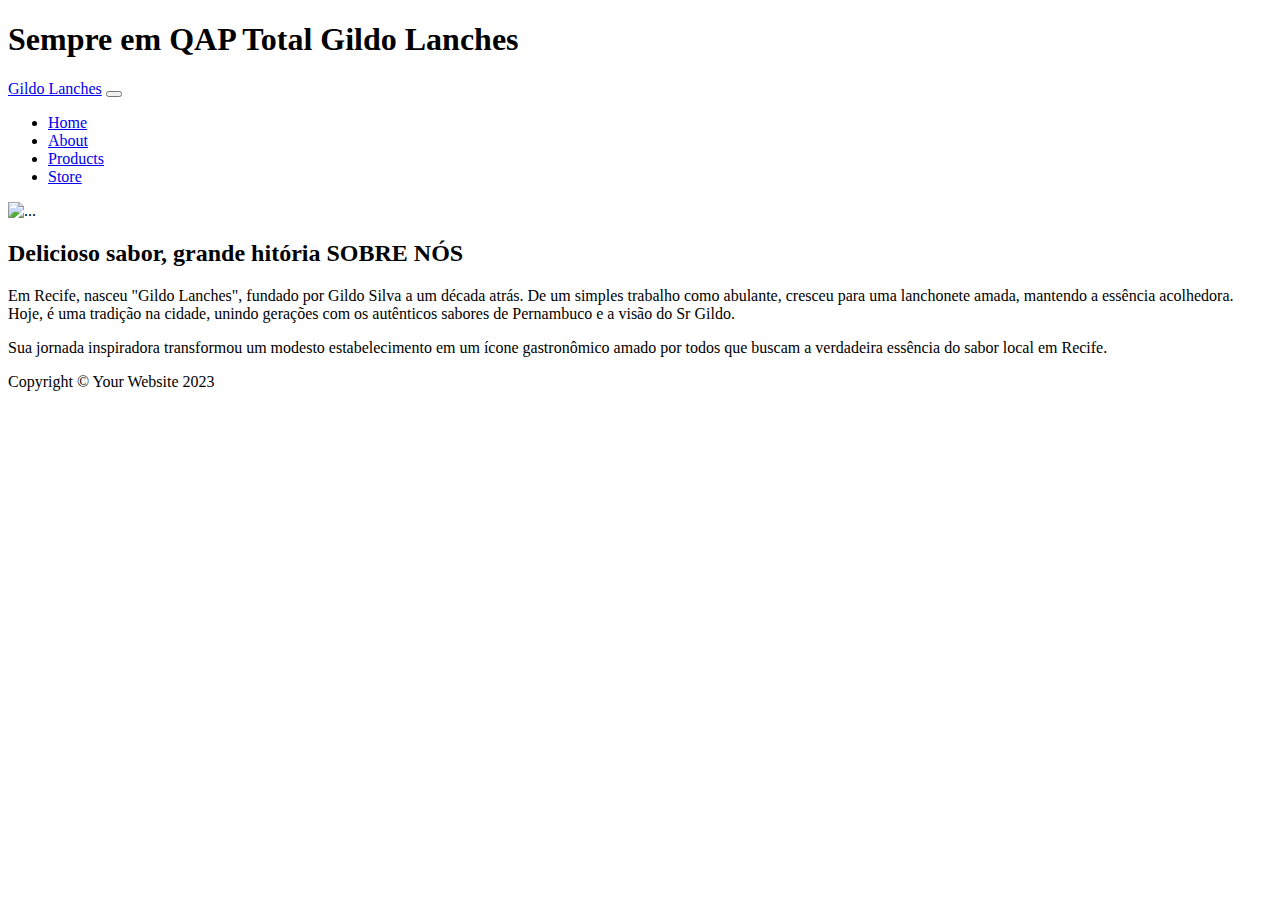
==== about.html @ f0c5772b "GO" ====
<!DOCTYPE html>
<html lang="en">
    <head>
        <meta charset="utf-8" />
        <meta name="viewport" content="width=device-width, initial-scale=1, shrink-to-fit=no" />
        <meta name="description" content="" />
        <meta name="author" content="" />
        <title>Gildo Lanches - Sempre em QAP Total </title>
        <link rel="icon" type="image/x-icon" href="assets/favicon.ico" />
        <!-- Google fonts-->
        <link href="https://fonts.googleapis.com/css?family=Raleway:100,100i,200,200i,300,300i,400,400i,500,500i,600,600i,700,700i,800,800i,900,900i" rel="stylesheet" />
        <link href="https://fonts.googleapis.com/css?family=Lora:400,400i,700,700i" rel="stylesheet" />
        <!-- Core theme CSS (includes Bootstrap)-->
        <link href="css/styles.css" rel="stylesheet" />
    </head>
    <body>
        <header>
            <h1 class="site-heading text-center text-faded d-none d-lg-block">
                <span class="site-heading-upper text-primary mb-3">Sempre em QAP Total</span>
                <span class="site-heading-lower">Gildo Lanches</span>
            </h1>
        </header>
        <!-- Navigation-->
        <nav class="navbar navbar-expand-lg navbar-dark py-lg-4" id="mainNav">
            <div class="container">
                <a class="navbar-brand text-uppercase fw-bold d-lg-none" href="index.html">Gildo Lanches</a>
                <button class="navbar-toggler" type="button" data-bs-toggle="collapse" data-bs-target="#navbarSupportedContent" aria-controls="navbarSupportedContent" aria-expanded="false" aria-label="Toggle navigation"><span class="navbar-toggler-icon"></span></button>
                <div class="collapse navbar-collapse" id="navbarSupportedContent">
                    <ul class="navbar-nav mx-auto">
                        <li class="nav-item px-lg-4"><a class="nav-link text-uppercase" href="index.html">Home</a></li>
                        <li class="nav-item px-lg-4"><a class="nav-link text-uppercase" href="about.html">About</a></li>
                        <li class="nav-item px-lg-4"><a class="nav-link text-uppercase" href="products.html">Products</a></li>
                        <li class="nav-item px-lg-4"><a class="nav-link text-uppercase" href="store.html">Store</a></li>
                    </ul>
                </div>
            </div>
        </nav>
        <section class="page-section about-heading">
            <div class="container">
                <img class="img-fluid rounded about-heading-img mb-3 mb-lg-0" src="assets/img/about.jpg" alt="..." />
                <div class="about-heading-content">
                    <div class="row">
                        <div class="col-xl-9 col-lg-10 mx-auto">
                            <div class="bg-faded rounded p-5">
                                <h2 class="section-heading mb-4">
                                    <span class="section-heading-upper">Delicioso sabor, grande hitória</span>
                                    <span class="section-heading-lower">SOBRE NÓS</span>
                                </h2>
                                <p>Em Recife, nasceu "Gildo Lanches", fundado por Gildo Silva a um década atrás. De um simples trabalho como abulante, cresceu para uma lanchonete amada, mantendo a essência acolhedora. Hoje, é uma tradição na cidade, unindo gerações com os autênticos sabores de Pernambuco e a visão do Sr Gildo.</p>
                                <p class="mb-0">
                                    Sua jornada inspiradora transformou um modesto estabelecimento em um ícone gastronômico amado por todos que buscam a verdadeira essência do sabor local em Recife.
                                   
                                </p>
                            </div>
                        </div>
                    </div>
                </div>
            </div>
        </section>
        <footer class="footer text-faded text-center py-5">
            <div class="container"><p class="m-0 small">Copyright &copy; Your Website 2023</p></div>
        </footer>
        <!-- Bootstrap core JS-->
        <script src="https://cdn.jsdelivr.net/npm/bootstrap@5.2.3/dist/js/bootstrap.bundle.min.js"></script>
        <!-- Core theme JS-->
        <script src="js/scripts.js"></script>
    </body>
</html>
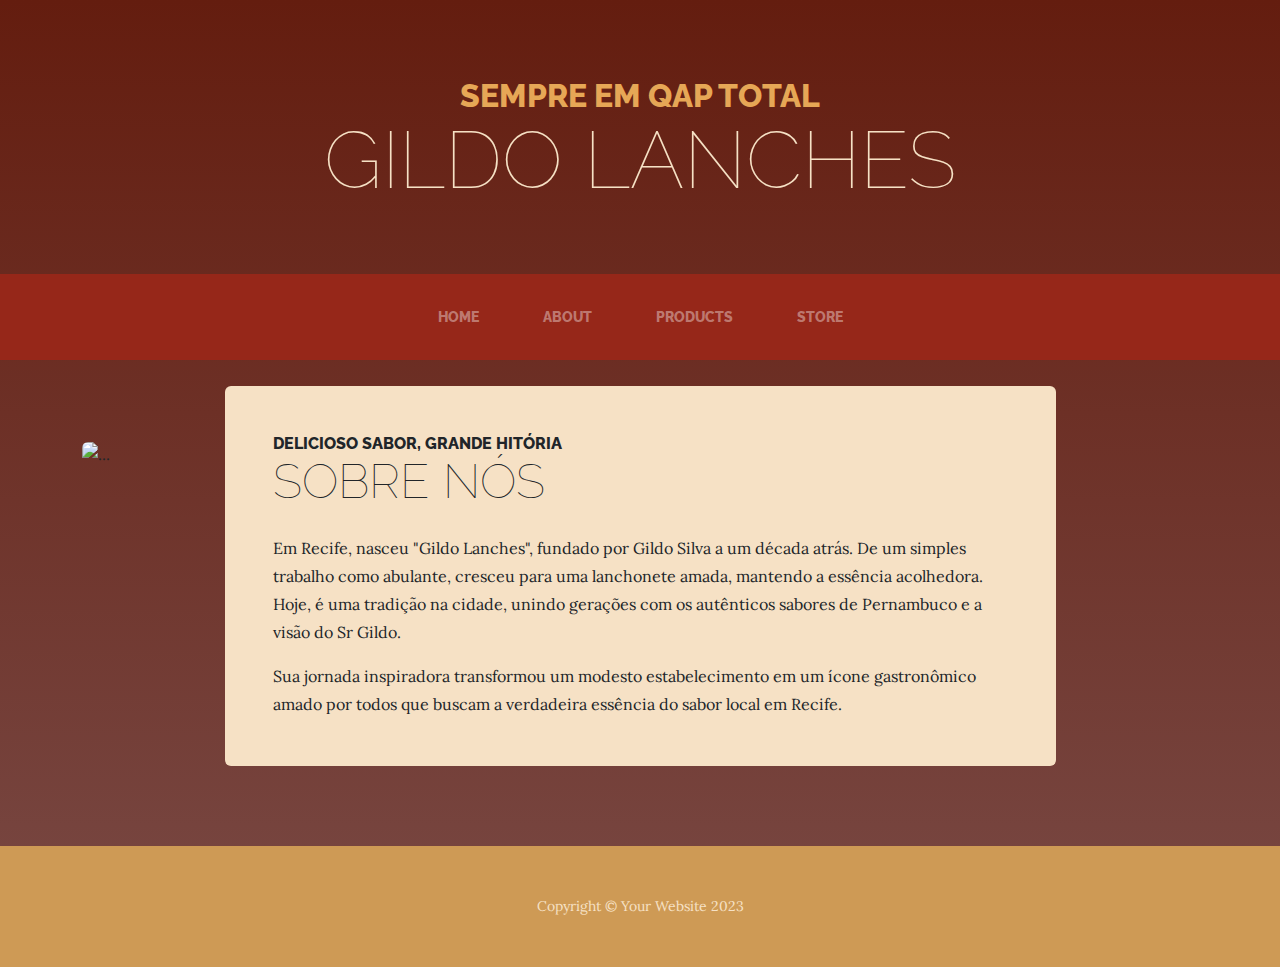
==== commit bfbd55f2: "Atualiando" ====
--- a/about.html
+++ b/about.html
@@ -11,7 +11,7 @@
         <link href="https://fonts.googleapis.com/css?family=Raleway:100,100i,200,200i,300,300i,400,400i,500,500i,600,600i,700,700i,800,800i,900,900i" rel="stylesheet" />
         <link href="https://fonts.googleapis.com/css?family=Lora:400,400i,700,700i" rel="stylesheet" />
         <!-- Core theme CSS (includes Bootstrap)-->
-        <link href="css/styles.css" rel="stylesheet" />
+        <link href="styles.css" rel="stylesheet" />
     </head>
     <body>
         <header>
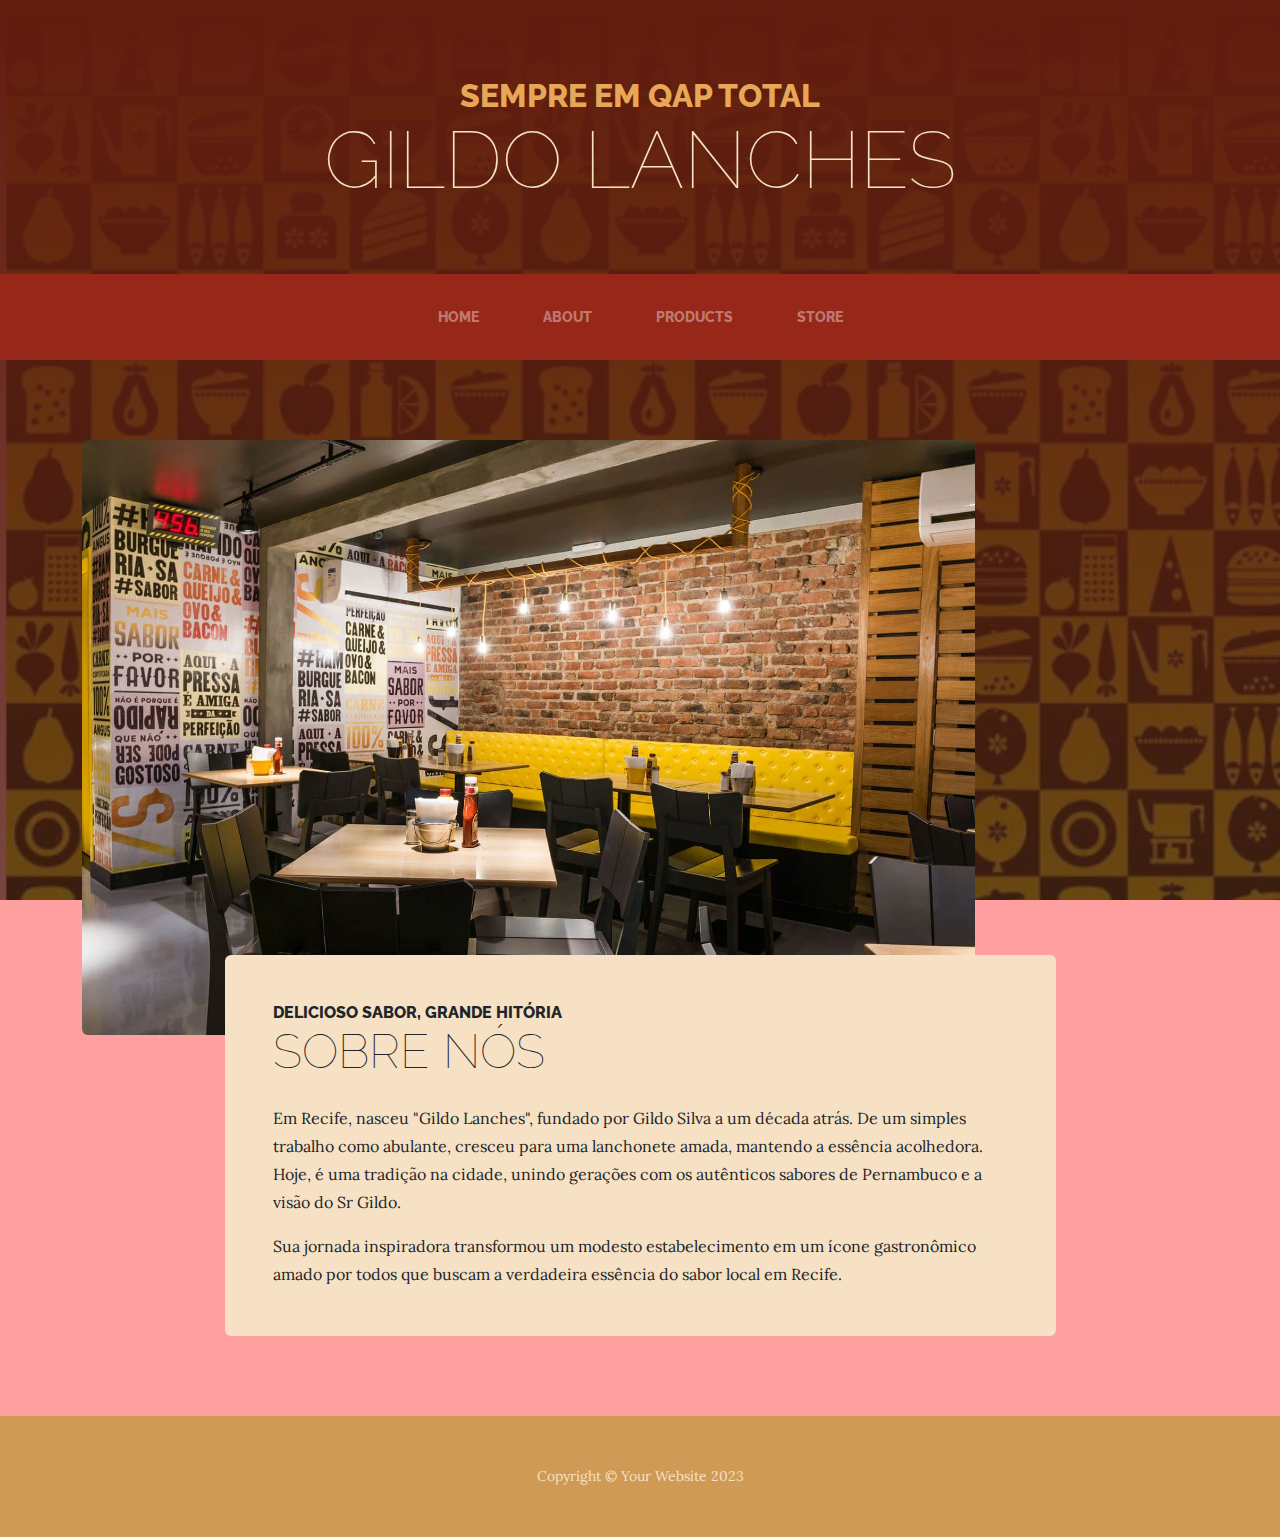
==== commit 0e3b7077: "new.2" ====
--- a/about.html
+++ b/about.html
@@ -6,7 +6,7 @@
         <meta name="description" content="" />
         <meta name="author" content="" />
         <title>Gildo Lanches - Sempre em QAP Total </title>
-        <link rel="icon" type="image/x-icon" href="assets/favicon.ico" />
+        <link rel="icon" type="image/x-icon" href="./assets/windows11/LargeTile.scale-100.png" />
         <!-- Google fonts-->
         <link href="https://fonts.googleapis.com/css?family=Raleway:100,100i,200,200i,300,300i,400,400i,500,500i,600,600i,700,700i,800,800i,900,900i" rel="stylesheet" />
         <link href="https://fonts.googleapis.com/css?family=Lora:400,400i,700,700i" rel="stylesheet" />
@@ -63,6 +63,6 @@
         <!-- Bootstrap core JS-->
         <script src="https://cdn.jsdelivr.net/npm/bootstrap@5.2.3/dist/js/bootstrap.bundle.min.js"></script>
         <!-- Core theme JS-->
-        <script src="js/scripts.js"></script>
+        <script src="scripts.js"></script>
     </body>
 </html>
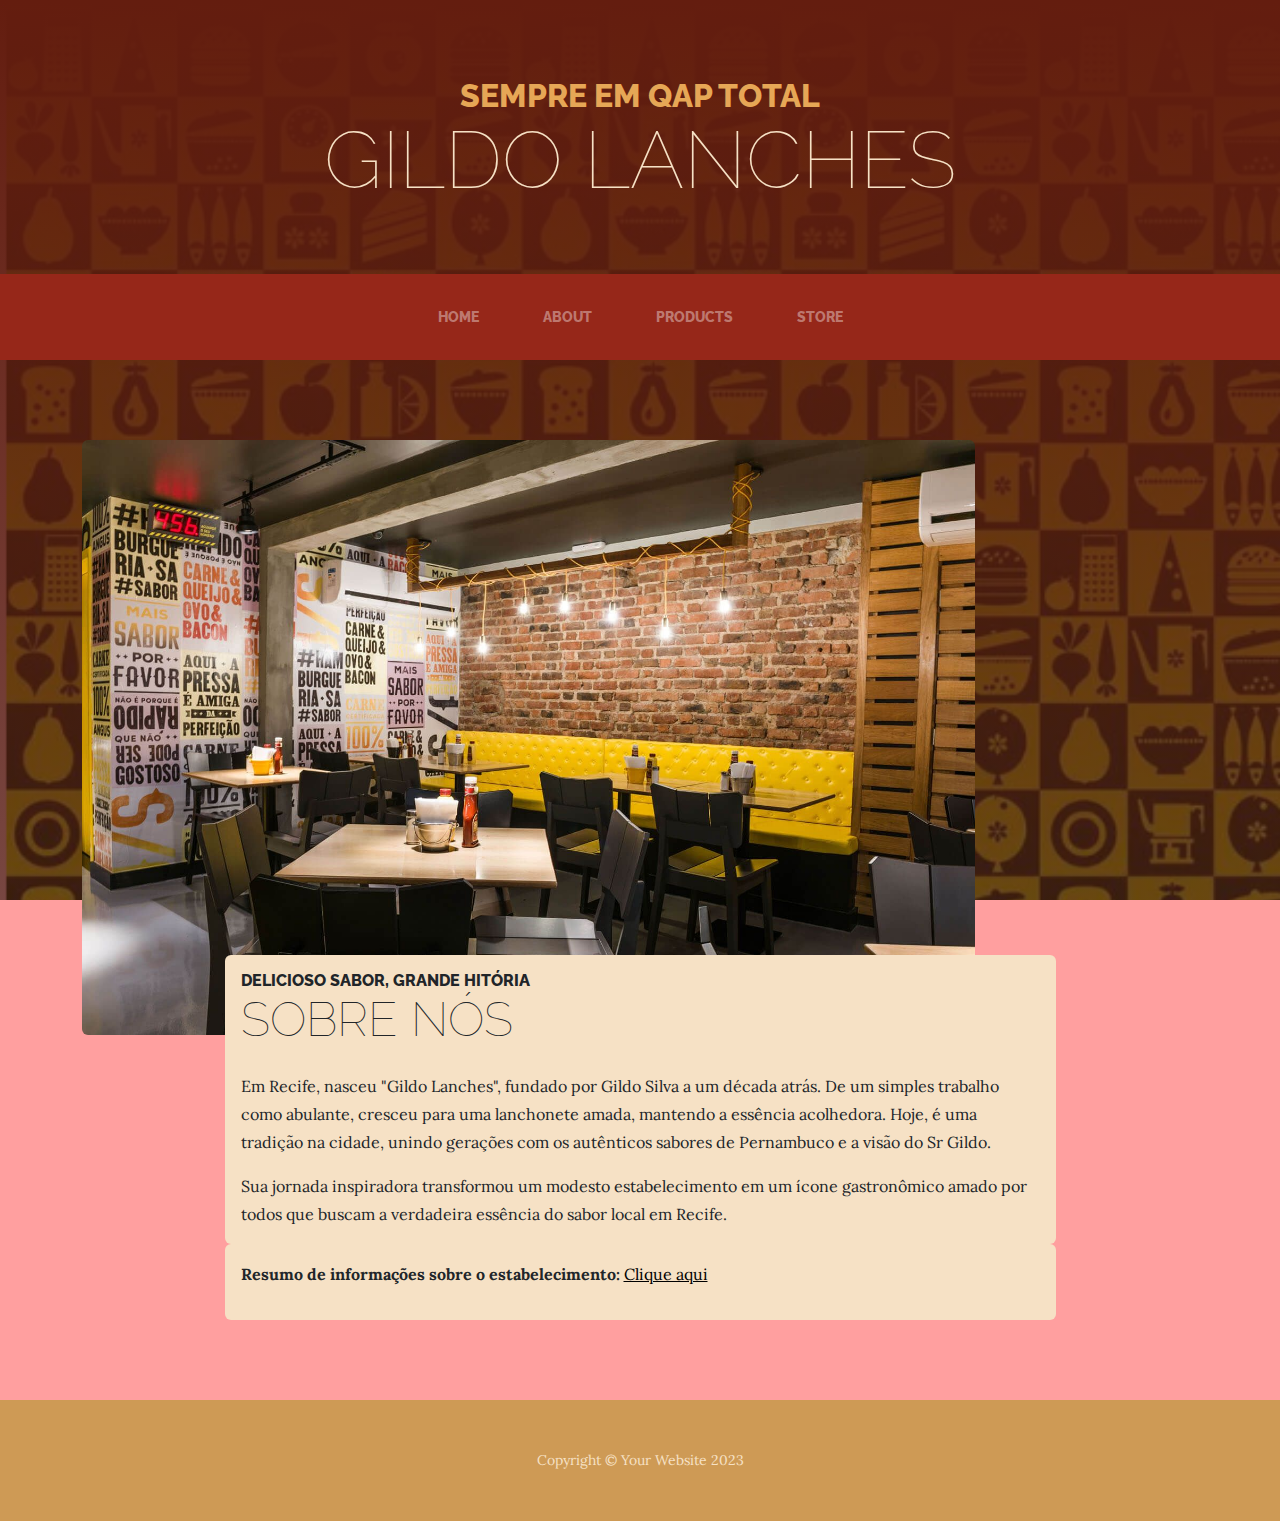
==== commit 21e204e9: "API" ====
--- a/about.html
+++ b/about.html
@@ -1,68 +1,87 @@
 <!DOCTYPE html>
 <html lang="en">
-    <head>
-        <meta charset="utf-8" />
-        <meta name="viewport" content="width=device-width, initial-scale=1, shrink-to-fit=no" />
-        <meta name="description" content="" />
-        <meta name="author" content="" />
-        <title>Gildo Lanches - Sempre em QAP Total </title>
-        <link rel="icon" type="image/x-icon" href="./assets/windows11/LargeTile.scale-100.png" />
-        <!-- Google fonts-->
-        <link href="https://fonts.googleapis.com/css?family=Raleway:100,100i,200,200i,300,300i,400,400i,500,500i,600,600i,700,700i,800,800i,900,900i" rel="stylesheet" />
-        <link href="https://fonts.googleapis.com/css?family=Lora:400,400i,700,700i" rel="stylesheet" />
-        <!-- Core theme CSS (includes Bootstrap)-->
-        <link href="styles.css" rel="stylesheet" />
-    </head>
-    <body>
-        <header>
-            <h1 class="site-heading text-center text-faded d-none d-lg-block">
-                <span class="site-heading-upper text-primary mb-3">Sempre em QAP Total</span>
-                <span class="site-heading-lower">Gildo Lanches</span>
-            </h1>
-        </header>
-        <!-- Navigation-->
-        <nav class="navbar navbar-expand-lg navbar-dark py-lg-4" id="mainNav">
-            <div class="container">
-                <a class="navbar-brand text-uppercase fw-bold d-lg-none" href="index.html">Gildo Lanches</a>
-                <button class="navbar-toggler" type="button" data-bs-toggle="collapse" data-bs-target="#navbarSupportedContent" aria-controls="navbarSupportedContent" aria-expanded="false" aria-label="Toggle navigation"><span class="navbar-toggler-icon"></span></button>
-                <div class="collapse navbar-collapse" id="navbarSupportedContent">
-                    <ul class="navbar-nav mx-auto">
-                        <li class="nav-item px-lg-4"><a class="nav-link text-uppercase" href="index.html">Home</a></li>
-                        <li class="nav-item px-lg-4"><a class="nav-link text-uppercase" href="about.html">About</a></li>
-                        <li class="nav-item px-lg-4"><a class="nav-link text-uppercase" href="products.html">Products</a></li>
-                        <li class="nav-item px-lg-4"><a class="nav-link text-uppercase" href="store.html">Store</a></li>
-                    </ul>
-                </div>
+<head>
+    <meta charset="utf-8" />
+    <meta name="viewport" content="width=device-width, initial-scale=1, shrink-to-fit=no" />
+    <meta name="description" content="" />
+    <meta name="author" content="" />
+    <title>Gildo Lanches - Sempre em QAP Total</title>
+    <link rel="icon" type="image/x-icon" href="./assets/windows11/LargeTile.scale-100.png" />
+    <!-- Google fonts-->
+    <link href="https://fonts.googleapis.com/css?family=Raleway:100,100i,200,200i,300,300i,400,400i,500,500i,600,600i,700,700i,800,800i,900,900i" rel="stylesheet" />
+    <link href="https://fonts.googleapis.com/css?family=Lora:400,400i,700,700i" rel="stylesheet" />
+    <!-- Core theme CSS (includes Bootstrap)-->
+    <link href="styles.css" rel="stylesheet" />
+</head>
+<body>
+    <header>
+        <h1 class="site-heading text-center text-faded d-none d-lg-block">
+            <span class="site-heading-upper text-primary mb-3">Sempre em QAP Total</span>
+            <span class="site-heading-lower">Gildo Lanches</span>
+        </h1>
+    </header>
+    <!-- Navigation-->
+    <nav class="navbar navbar-expand-lg navbar-dark py-lg-4" id="mainNav">
+        <div class="container">
+            <a class="navbar-brand text-uppercase fw-bold d-lg-none" href="index.html">Gildo Lanches</a>
+            <button class="navbar-toggler" type="button" data-bs-toggle="collapse" data-bs-target="#navbarSupportedContent" aria-controls="navbarSupportedContent" aria-expanded="false" aria-label="Toggle navigation"><span class="navbar-toggler-icon"></span></button>
+            <div class="collapse navbar-collapse" id="navbarSupportedContent">
+                <ul class="navbar-nav mx-auto">
+                    <li class="nav-item px-lg-4"><a class="nav-link text-uppercase" href="index.html">Home</a></li>
+                    <li class="nav-item px-lg-4"><a class="nav-link text-uppercase" href="about.html">About</a></li>
+                    <li class="nav-item px-lg-4"><a class="nav-link text-uppercase" href="products.html">Products</a></li>
+                    <li class="nav-item px-lg-4"><a class="nav-link text-uppercase" href="store.html">Store</a></li>
+                </ul>
             </div>
-        </nav>
-        <section class="page-section about-heading">
-            <div class="container">
-                <img class="img-fluid rounded about-heading-img mb-3 mb-lg-0" src="assets/img/about.jpg" alt="..." />
-                <div class="about-heading-content">
-                    <div class="row">
-                        <div class="col-xl-9 col-lg-10 mx-auto">
-                            <div class="bg-faded rounded p-5">
-                                <h2 class="section-heading mb-4">
-                                    <span class="section-heading-upper">Delicioso sabor, grande hitória</span>
-                                    <span class="section-heading-lower">SOBRE NÓS</span>
-                                </h2>
-                                <p>Em Recife, nasceu "Gildo Lanches", fundado por Gildo Silva a um década atrás. De um simples trabalho como abulante, cresceu para uma lanchonete amada, mantendo a essência acolhedora. Hoje, é uma tradição na cidade, unindo gerações com os autênticos sabores de Pernambuco e a visão do Sr Gildo.</p>
-                                <p class="mb-0">
-                                    Sua jornada inspiradora transformou um modesto estabelecimento em um ícone gastronômico amado por todos que buscam a verdadeira essência do sabor local em Recife.
-                                   
-                                </p>
-                            </div>
+        </div>
+    </nav>
+    <section class="page-section about-heading">
+        <div class="container">
+            <img class="img-fluid rounded about-heading-img mb-3 mb-lg-0" src="assets/img/about.jpg" alt="..." />
+            <div class="about-heading-content">
+                <div class="row">
+                    <div class="col-xl-9 col-lg-10 mx-auto">
+                        <div class="bg-faded rounded p-5">
+                            <h2 class="section-heading mb-4">
+                                <span class="section-heading-upper">Delicioso sabor, grande hitória</span>
+                                <span class="section-heading-lower">SOBRE NÓS</span>
+                            </h2>
+                            <p>Em Recife, nasceu "Gildo Lanches", fundado por Gildo Silva a um década atrás. De um simples trabalho como abulante, cresceu para uma lanchonete amada, mantendo a essência acolhedora. Hoje, é uma tradição na cidade, unindo gerações com os autênticos sabores de Pernambuco e a visão do Sr Gildo.</p>
+                            <p class="mb-0">
+                                Sua jornada inspiradora transformou um modesto estabelecimento em um ícone gastronômico amado por todos que buscam a verdadeira essência do sabor local em Recife.
+                               
+                            </p>
                         </div>
                     </div>
                 </div>
             </div>
-        </section>
-        <footer class="footer text-faded text-center py-5">
-            <div class="container"><p class="m-0 small">Copyright &copy; Your Website 2023</p></div>
-        </footer>
-        <!-- Bootstrap core JS-->
-        <script src="https://cdn.jsdelivr.net/npm/bootstrap@5.2.3/dist/js/bootstrap.bundle.min.js"></script>
-        <!-- Core theme JS-->
-        <script src="scripts.js"></script>
-    </body>
+        </div>
+    </section>
+
+<section class="page-section about-heading">
+   <div class= "container"> 
+    <div class="about-heading-content">
+      <div class="row">
+        <div class="col-xl-9 col-lg-10 mx-auto">
+         <div class="bg-faded rounded p-5">
+            <div id="estabelecimento-info"> 
+               <p><strong>Resumo de informações sobre o estabelecimento:</strong> <a href="http://127.0.0.1:5000/api/estabelecimento">Clique aqui</a></p>
+           </div>
+         </div>
+        </div>
+      </div>
+     </div>
+   </div>
+</section>  
+
+            
+    <footer class="footer text-faded text-center py-5">
+        <div class="container"><p class="m-0 small">Copyright &copy; Your Website 2023</p></div>
+    </footer>
+    <!-- Bootstrap core JS-->
+    <script src="https://cdn.jsdelivr.net/npm/bootstrap@5.2.3/dist/js/bootstrap.bundle.min.js"></script>
+    <!-- Core theme JS-->
+    <script src="scripts.js"></script>
+
+</body>
 </html>
